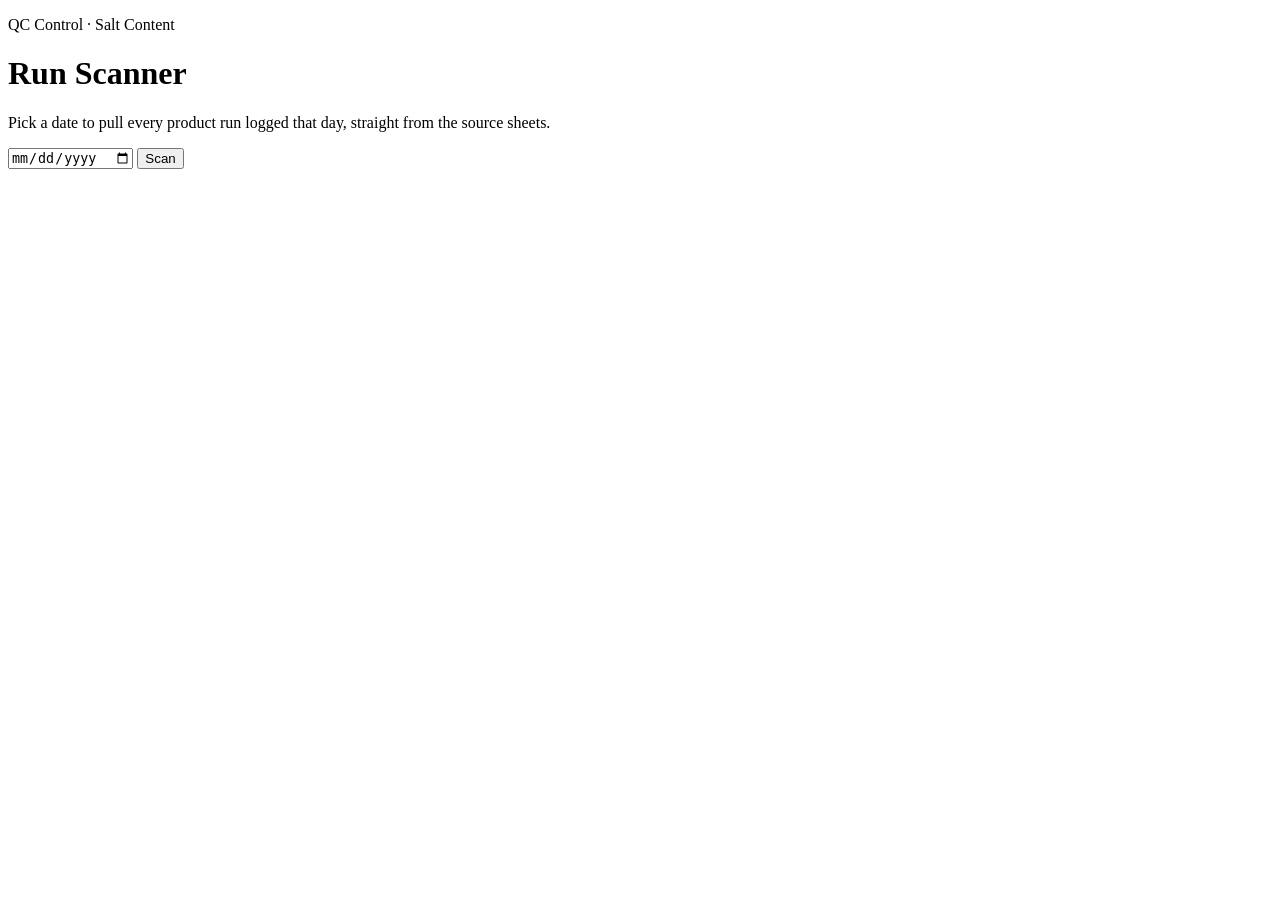
==== index.html @ 76a1842b "Add files via upload" ====
<!DOCTYPE html>
<html lang="en">
<head>
<meta charset="UTF-8" />
<meta name="viewport" content="width=device-width, initial-scale=1.0" />
<title>QC Run Scanner</title>
<link rel="preconnect" href="https://fonts.googleapis.com">
<link rel="preconnect" href="https://fonts.gstatic.com" crossorigin>
<link href="https://fonts.googleapis.com/css2?family=Big+Shoulders+Display:wght@700&family=IBM+Plex+Mono:wght@400;600&family=IBM+Plex+Sans:wght@400;500&display=swap" rel="stylesheet">
<link rel="stylesheet" href="css/styles.css" />
</head>
<body>
  <main class="page">
    <p class="eyebrow">QC Control &middot; Salt Content</p>
    <h1 class="display">Run Scanner</h1>
    <p class="lede">Pick a date to pull every product run logged that day, straight from the source sheets.</p>

    <form id="scan-form" class="scan-form">
      <input type="date" id="date-input" required />
      <button type="submit" id="scan-btn">Scan</button>
    </form>

    <div id="scan-track" class="scan-track"><div class="scan-beam"></div></div>
    <p id="scan-status" class="scan-status"></p>

    <div id="results" class="results"></div>
  </main>

  <script src="js/config.js"></script>
  <script src="js/sheets-api.js"></script>
  <script src="js/scanner.js"></script>
</body>
</html>
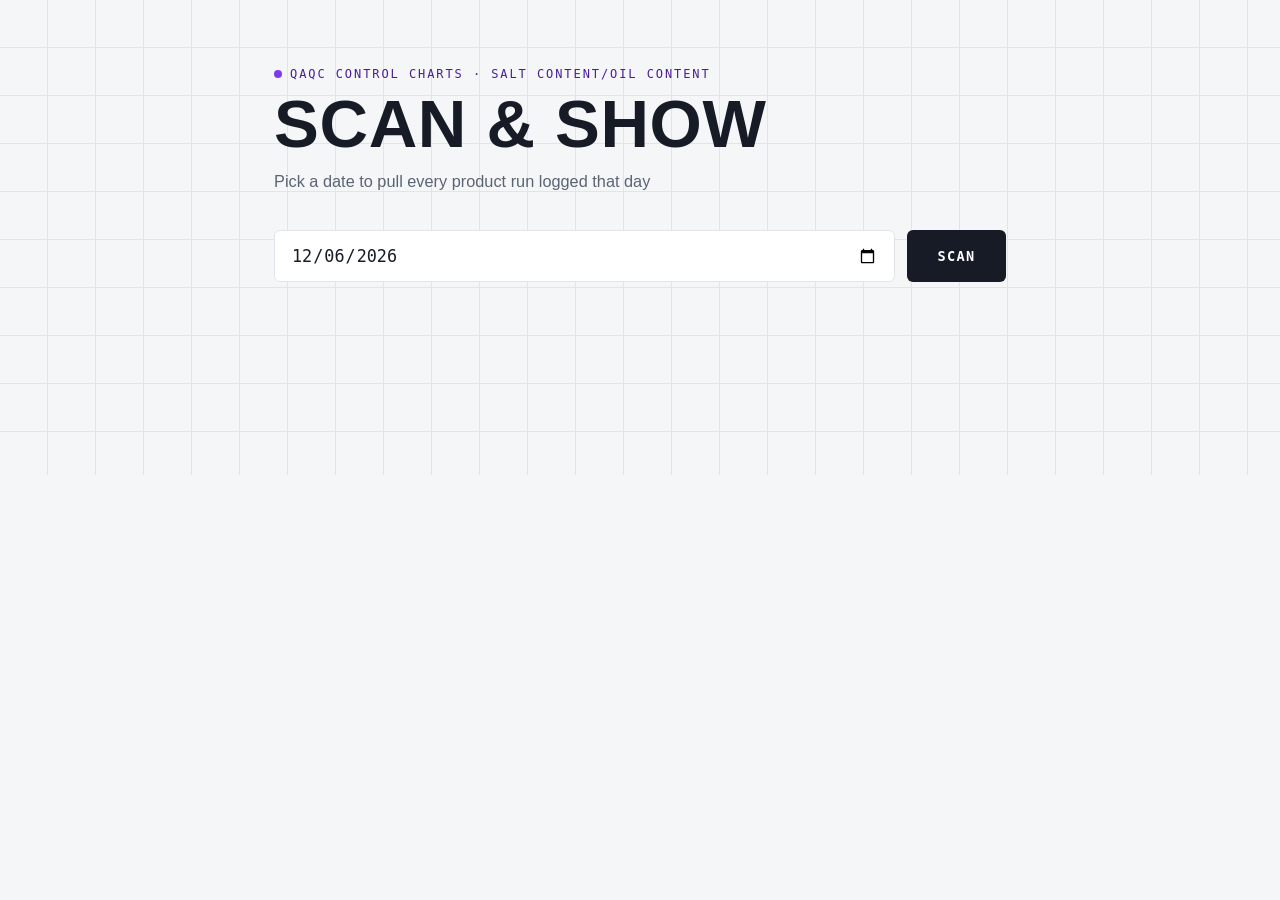
==== commit 6ea0e010: "Update title and content in index.html" ====
--- a/index.html
+++ b/index.html
@@ -3,7 +3,7 @@
 <head>
 <meta charset="UTF-8" />
 <meta name="viewport" content="width=device-width, initial-scale=1.0" />
-<title>QC Run Scanner</title>
+<title>QAQC CONTROL CHARTS SCANNER</title>
 <link rel="preconnect" href="https://fonts.googleapis.com">
 <link rel="preconnect" href="https://fonts.gstatic.com" crossorigin>
 <link href="https://fonts.googleapis.com/css2?family=Big+Shoulders+Display:wght@700&family=IBM+Plex+Mono:wght@400;600&family=IBM+Plex+Sans:wght@400;500&display=swap" rel="stylesheet">
@@ -11,9 +11,9 @@
 </head>
 <body>
   <main class="page">
-    <p class="eyebrow">QC Control &middot; Salt Content</p>
-    <h1 class="display">Run Scanner</h1>
-    <p class="lede">Pick a date to pull every product run logged that day, straight from the source sheets.</p>
+    <p class="eyebrow">QAQC CONTROL CHARTS &middot; Salt Content/Oil Content</p>
+    <h1 class="display">Scan & Show</h1>
+    <p class="lede">Pick a date to pull every product run logged that day</p>
 
     <form id="scan-form" class="scan-form">
       <input type="date" id="date-input" required />
--- a/css/styles.css
+++ b/css/styles.css
@@ -0,0 +1,327 @@
+/* ============================================================
+   QC Control Chart Dashboard — design tokens
+   Display: Big Shoulders (industrial signage character)
+   Body:    IBM Plex Sans
+   Data:    IBM Plex Mono (dates, tab codes, readouts)
+   ============================================================ */
+
+:root {
+  --bg: #f5f6f8;
+  --surface: #ffffff;
+  --surface-alt: #ecedf2;
+  --ink: #161b26;
+  --ink-secondary: #5b6472;
+  --ink-muted: #9aa1ac;
+  --border: #e1e4e9;
+  --accent: #7c3aed;
+  --accent-ink: #4c1d95;
+  --accent-soft: #f1ebfc;
+  --grade-a: #16a34a;
+  --grade-b: #eab308;
+  --grade-c: #ef4444;
+  --radius-sm: 6px;
+  --radius-md: 12px;
+  --shadow-card: 0 1px 2px rgba(22, 27, 38, 0.04), 0 8px 24px rgba(22, 27, 38, 0.05);
+  --font-display: "Big Shoulders Display", "Arial Narrow", sans-serif;
+  --font-body: "IBM Plex Sans", -apple-system, sans-serif;
+  --font-mono: "IBM Plex Mono", "SFMono-Regular", monospace;
+}
+
+* { box-sizing: border-box; }
+
+html, body {
+  margin: 0;
+  padding: 0;
+  background: var(--bg);
+  color: var(--ink);
+  font-family: var(--font-body);
+  -webkit-font-smoothing: antialiased;
+}
+
+body {
+  background-image:
+    linear-gradient(var(--border) 1px, transparent 1px),
+    linear-gradient(90deg, var(--border) 1px, transparent 1px);
+  background-size: 48px 48px;
+  background-position: -1px -1px;
+  background-attachment: fixed;
+}
+
+a { color: inherit; }
+
+.page {
+  max-width: 780px;
+  margin: 0 auto;
+  padding: 4rem 1.5rem 6rem;
+}
+
+:focus-visible {
+  outline: 2px solid var(--accent);
+  outline-offset: 2px;
+}
+
+/* ---- Typography ---- */
+
+.eyebrow {
+  font-family: var(--font-mono);
+  font-size: 0.75rem;
+  letter-spacing: 0.16em;
+  text-transform: uppercase;
+  color: var(--accent-ink);
+  display: inline-flex;
+  align-items: center;
+  gap: 0.5rem;
+  margin: 0 0 0.75rem;
+}
+
+.eyebrow::before {
+  content: "";
+  width: 8px;
+  height: 8px;
+  border-radius: 50%;
+  background: var(--accent);
+  display: inline-block;
+}
+
+h1.display {
+  font-family: var(--font-display);
+  font-weight: 700;
+  font-size: clamp(2.6rem, 7vw, 4.2rem);
+  text-transform: uppercase;
+  letter-spacing: 0.01em;
+  line-height: 0.92;
+  margin: 0;
+  color: var(--ink);
+}
+
+.lede {
+  color: var(--ink-secondary);
+  font-size: 1.02rem;
+  max-width: 46ch;
+  margin: 0.9rem 0 0;
+  line-height: 1.55;
+}
+
+/* ---- Scan form ---- */
+
+.scan-form {
+  display: flex;
+  gap: 0.75rem;
+  margin-top: 2.25rem;
+  flex-wrap: wrap;
+}
+
+.scan-form input[type="date"] {
+  font-family: var(--font-mono);
+  font-size: 1.05rem;
+  padding: 0.85rem 1rem;
+  border: 1px solid var(--border);
+  border-radius: var(--radius-sm);
+  background: var(--surface);
+  color: var(--ink);
+  min-width: 210px;
+  flex: 1 1 210px;
+}
+
+.scan-form button {
+  font-family: var(--font-mono);
+  text-transform: uppercase;
+  letter-spacing: 0.1em;
+  font-weight: 600;
+  font-size: 0.85rem;
+  background: var(--ink);
+  color: #fff;
+  border: none;
+  padding: 0.85rem 1.9rem;
+  border-radius: var(--radius-sm);
+  cursor: pointer;
+  transition: background 0.15s ease;
+}
+
+.scan-form button:hover:not(:disabled) { background: var(--accent); }
+.scan-form button:disabled { opacity: 0.5; cursor: not-allowed; }
+
+/* ---- Scan sweep ---- */
+
+.scan-track {
+  position: relative;
+  height: 2px;
+  background: var(--border);
+  margin-top: 2rem;
+  border-radius: 2px;
+  overflow: hidden;
+  opacity: 0;
+  transition: opacity 0.2s ease;
+}
+
+.scan-track.active { opacity: 1; }
+
+.scan-beam {
+  position: absolute;
+  top: 0;
+  left: 0;
+  width: 140px;
+  height: 100%;
+  background: linear-gradient(90deg, transparent, var(--accent), transparent);
+  animation: sweep 1.15s linear infinite;
+}
+
+@keyframes sweep {
+  from { transform: translateX(-140px); }
+  to { transform: translateX(calc(100% + 140px)); }
+}
+
+@media (prefers-reduced-motion: reduce) {
+  .scan-beam { animation: none; width: 100%; opacity: 0.55; }
+}
+
+.scan-status {
+  font-family: var(--font-mono);
+  font-size: 0.8rem;
+  color: var(--ink-muted);
+  margin-top: 0.75rem;
+  min-height: 1.2em;
+}
+
+/* ---- Results ---- */
+
+.results {
+  margin-top: 2.25rem;
+  display: flex;
+  flex-direction: column;
+  gap: 0.6rem;
+}
+
+.result-card {
+  display: flex;
+  align-items: center;
+  justify-content: space-between;
+  gap: 1rem;
+  padding: 1.05rem 1.3rem;
+  background: var(--surface);
+  border: 1px solid var(--border);
+  border-radius: var(--radius-md);
+  text-decoration: none;
+  color: inherit;
+  box-shadow: var(--shadow-card);
+  transition: border-color 0.15s ease, transform 0.15s ease;
+}
+
+.result-card:hover { border-color: var(--accent); transform: translateX(3px); }
+
+.result-main { display: flex; flex-direction: column; gap: 0.2rem; }
+
+.result-product {
+  font-family: var(--font-display);
+  text-transform: uppercase;
+  font-size: 1.2rem;
+  letter-spacing: 0.01em;
+}
+
+.result-tab {
+  font-family: var(--font-mono);
+  font-size: 0.78rem;
+  color: var(--ink-secondary);
+}
+
+.result-arrow {
+  font-family: var(--font-mono);
+  color: var(--accent);
+  font-size: 1.3rem;
+  flex-shrink: 0;
+}
+
+.empty-state, .error-state {
+  margin-top: 2rem;
+  padding: 1.75rem;
+  border: 1px dashed var(--border);
+  border-radius: var(--radius-md);
+  font-family: var(--font-mono);
+  font-size: 0.85rem;
+  color: var(--ink-secondary);
+  line-height: 1.6;
+}
+
+.error-state { border-color: var(--grade-c); color: var(--grade-c); }
+
+/* ---- Chart page ---- */
+
+.back-link {
+  font-family: var(--font-mono);
+  font-size: 0.78rem;
+  text-transform: uppercase;
+  letter-spacing: 0.09em;
+  color: var(--ink-secondary);
+  text-decoration: none;
+  display: inline-flex;
+  align-items: center;
+  gap: 0.4rem;
+  margin-bottom: 2.5rem;
+}
+
+.back-link:hover { color: var(--accent); }
+
+.chart-header { margin-bottom: 1.5rem; text-align: left; }
+
+.chart-title {
+  font-family: var(--font-display);
+  text-transform: uppercase;
+  font-size: clamp(1.7rem, 4.4vw, 2.5rem);
+  letter-spacing: 0.01em;
+  margin: 0 0 0.35rem;
+}
+
+.chart-sub {
+  font-family: var(--font-mono);
+  color: var(--ink-secondary);
+  font-size: 0.95rem;
+  margin: 0 0 0.15rem;
+}
+
+.chart-subtitle {
+  font-style: italic;
+  color: var(--ink-muted);
+  font-size: 0.85rem;
+  margin: 0 0 0.15rem;
+}
+
+.chart-date {
+  font-family: var(--font-mono);
+  font-size: 0.78rem;
+  color: var(--ink-muted);
+  margin: 0;
+}
+
+.legend {
+  display: flex;
+  gap: 1.1rem;
+  flex-wrap: wrap;
+  margin: 1.4rem 0 1rem;
+  font-family: var(--font-mono);
+  font-size: 0.76rem;
+  color: var(--ink-secondary);
+}
+
+.legend span { display: inline-flex; align-items: center; gap: 5px; }
+
+.legend .swatch { display: inline-block; width: 16px; height: 0; }
+.swatch.solid { border-top: 2px solid var(--accent); }
+.swatch.dash-a { border-top: 2px dashed var(--grade-a); }
+.swatch.dash-b { border-top: 2px dashed var(--grade-b); }
+.swatch.dash-c { border-top: 2px dashed var(--grade-c); }
+
+.chart-card {
+  background: var(--surface);
+  border: 1px solid var(--border);
+  border-radius: var(--radius-md);
+  padding: 1.5rem;
+  box-shadow: var(--shadow-card);
+}
+
+.chart-canvas-wrap { position: relative; width: 100%; height: 420px; }
+
+@media (max-width: 560px) {
+  .page { padding: 2.75rem 1.1rem 4rem; }
+  .chart-card { padding: 1.1rem; }
+  .chart-canvas-wrap { height: 320px; }
+}
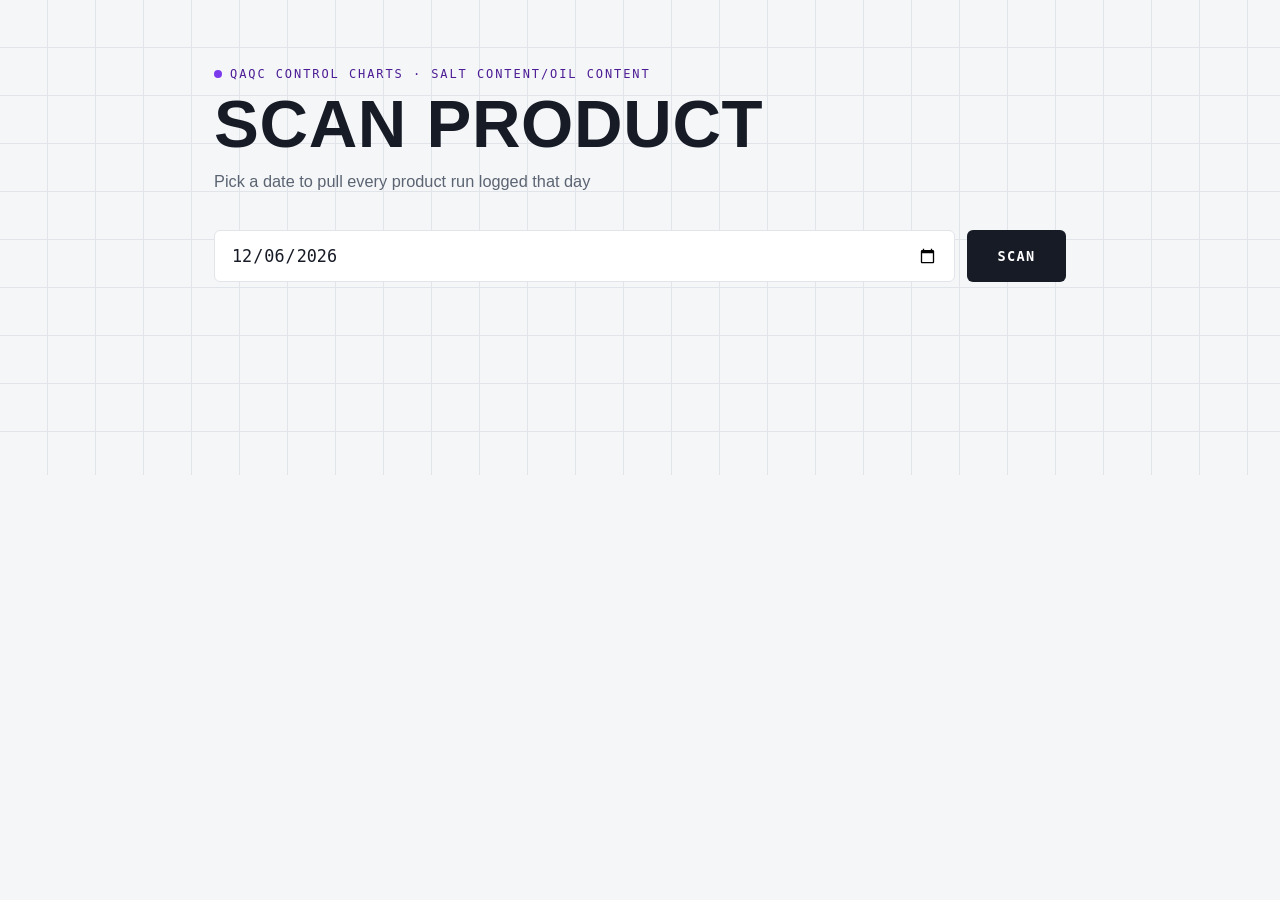
==== commit bcc6e7f5: "Update index.html" ====
--- a/index.html
+++ b/index.html
@@ -3,7 +3,7 @@
 <head>
 <meta charset="UTF-8" />
 <meta name="viewport" content="width=device-width, initial-scale=1.0" />
-<title>QAQC CONTROL CHARTS SCANNER</title>
+<title>QAQC CONTROL CHARTS</title>
 <link rel="preconnect" href="https://fonts.googleapis.com">
 <link rel="preconnect" href="https://fonts.gstatic.com" crossorigin>
 <link href="https://fonts.googleapis.com/css2?family=Big+Shoulders+Display:wght@700&family=IBM+Plex+Mono:wght@400;600&family=IBM+Plex+Sans:wght@400;500&display=swap" rel="stylesheet">
@@ -12,7 +12,7 @@
 <body>
   <main class="page">
     <p class="eyebrow">QAQC CONTROL CHARTS &middot; Salt Content/Oil Content</p>
-    <h1 class="display">Scan & Show</h1>
+    <h1 class="display">Scan Product</h1>
     <p class="lede">Pick a date to pull every product run logged that day</p>
 
     <form id="scan-form" class="scan-form">
--- a/css/styles.css
+++ b/css/styles.css
@@ -50,7 +50,7 @@
 a { color: inherit; }
 
 .page {
-  max-width: 780px;
+  max-width: 900px;
   margin: 0 auto;
   padding: 4rem 1.5rem 6rem;
 }
@@ -294,6 +294,7 @@
 
 .legend {
   display: flex;
+  justify-content: center;
   gap: 1.1rem;
   flex-wrap: wrap;
   margin: 1.4rem 0 1rem;
@@ -304,7 +305,7 @@
 
 .legend span { display: inline-flex; align-items: center; gap: 5px; }
 
-.legend .swatch { display: inline-block; width: 16px; height: 0; }
+.legend .swatch { display: inline-block; width: 14px; height: 0; }
 .swatch.solid { border-top: 2px solid var(--accent); }
 .swatch.dash-a { border-top: 2px dashed var(--grade-a); }
 .swatch.dash-b { border-top: 2px dashed var(--grade-b); }
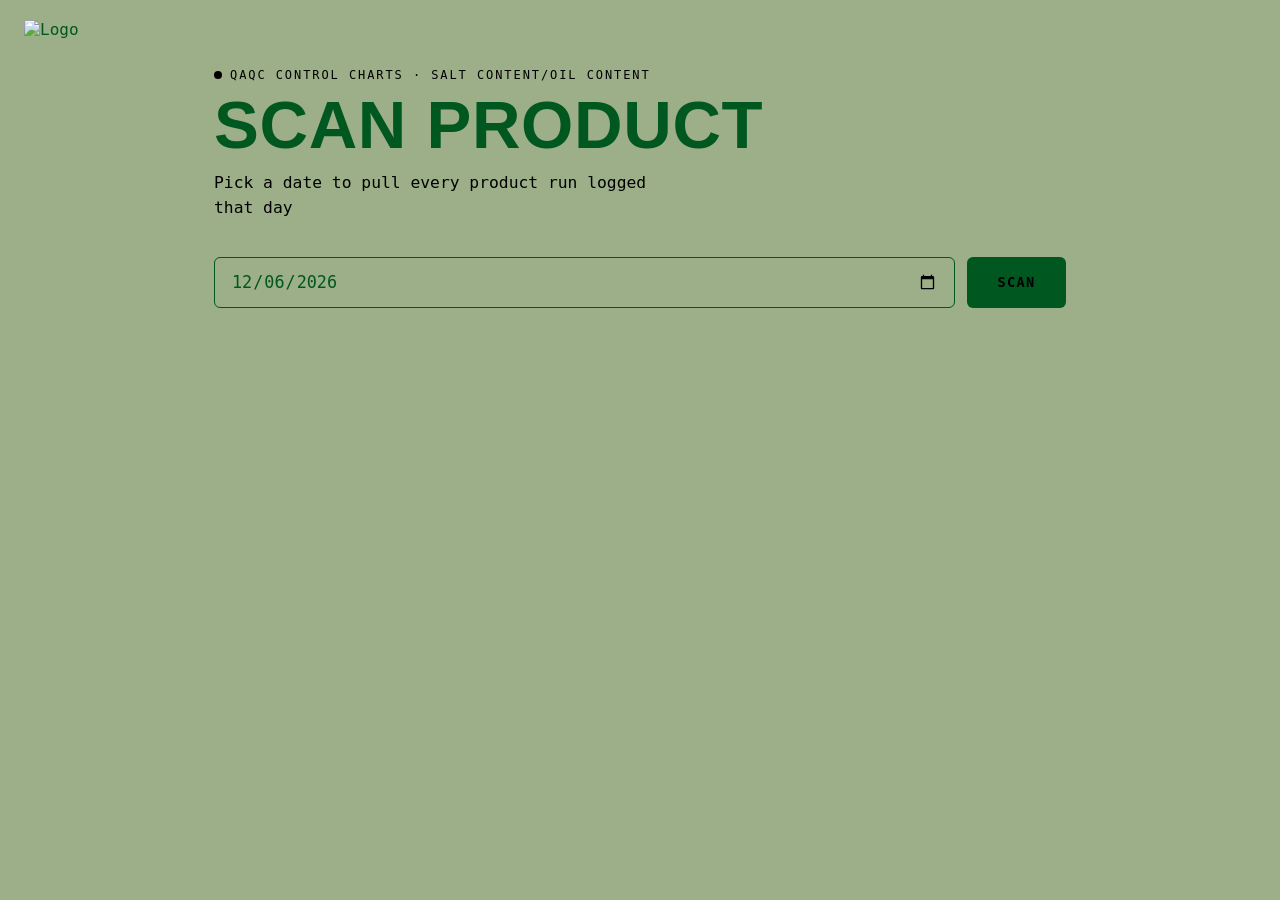
==== commit c47b5aad: "Add logo image to index.html" ====
--- a/index.html
+++ b/index.html
@@ -8,6 +8,9 @@
 <link rel="preconnect" href="https://fonts.gstatic.com" crossorigin>
 <link href="https://fonts.googleapis.com/css2?family=Big+Shoulders+Display:wght@700&family=IBM+Plex+Mono:wght@400;600&family=IBM+Plex+Sans:wght@400;500&display=swap" rel="stylesheet">
 <link rel="stylesheet" href="css/styles.css" />
+<div class="logo">
+  <img src="https://companieslogo.com/img/orig/BJC.BK_BIG-226de847.png?t=1720244491" alt="Logo">
+</div>
 </head>
 <body>
   <main class="page">
--- a/css/styles.css
+++ b/css/styles.css
@@ -1,19 +1,12 @@
-/* ============================================================
-   QC Control Chart Dashboard — design tokens
-   Display: Big Shoulders (industrial signage character)
-   Body:    IBM Plex Sans
-   Data:    IBM Plex Mono (dates, tab codes, readouts)
-   ============================================================ */
-
 :root {
-  --bg: #f5f6f8;
-  --surface: #ffffff;
+  --bg: #9CAF88;
+  --surface: #9CAF88;
   --surface-alt: #ecedf2;
-  --ink: #161b26;
-  --ink-secondary: #5b6472;
-  --ink-muted: #9aa1ac;
+  --ink: #005720;
+  --ink-secondary: #000000;
+  --ink-muted: #005720;
   --border: #e1e4e9;
-  --accent: #7c3aed;
+  --accent: #CBD5C0;
   --accent-ink: #4c1d95;
   --accent-soft: #f1ebfc;
   --grade-a: #16a34a;
@@ -23,7 +16,7 @@
   --radius-md: 12px;
   --shadow-card: 0 1px 2px rgba(22, 27, 38, 0.04), 0 8px 24px rgba(22, 27, 38, 0.05);
   --font-display: "Big Shoulders Display", "Arial Narrow", sans-serif;
-  --font-body: "IBM Plex Sans", -apple-system, sans-serif;
+  --font-body: "IBM Plex Sans", -apple-system, monospace;
   --font-mono: "IBM Plex Mono", "SFMono-Regular", monospace;
 }
 
@@ -39,9 +32,7 @@
 }
 
 body {
-  background-image:
-    linear-gradient(var(--border) 1px, transparent 1px),
-    linear-gradient(90deg, var(--border) 1px, transparent 1px);
+  background-image:url ("https://static.vecteezy.com/system/resources/previews/020/498/877/non_2x/watercolor-light-emerald-ombre-background-texture-aquarelle-abstract-pastel-green-gradient-backdrop-photo.jpg");
   background-size: 48px 48px;
   background-position: -1px -1px;
   background-attachment: fixed;
@@ -60,6 +51,19 @@
   outline-offset: 2px;
 }
 
+/*---- Company Logo ----*/
+.logo {
+  position: absolute;
+  top: 20px;
+  left: 24px;
+  z-index: 10;
+}
+
+.logo img {
+  width: 90px;
+  height: auto;
+}
+
 /* ---- Typography ---- */
 
 .eyebrow {
@@ -67,7 +71,7 @@
   font-size: 0.75rem;
   letter-spacing: 0.16em;
   text-transform: uppercase;
-  color: var(--accent-ink);
+  color: var(--ink-secondary);
   display: inline-flex;
   align-items: center;
   gap: 0.5rem;
@@ -79,7 +83,7 @@
   width: 8px;
   height: 8px;
   border-radius: 50%;
-  background: var(--accent);
+  background: var(--ink-secondary);
   display: inline-block;
 }
 
@@ -115,10 +119,10 @@
   font-family: var(--font-mono);
   font-size: 1.05rem;
   padding: 0.85rem 1rem;
-  border: 1px solid var(--border);
+  border: 1px solid var(--ink-muted);
   border-radius: var(--radius-sm);
   background: var(--surface);
-  color: var(--ink);
+  color: var(--ink-muted);
   min-width: 210px;
   flex: 1 1 210px;
 }
@@ -130,7 +134,7 @@
   font-weight: 600;
   font-size: 0.85rem;
   background: var(--ink);
-  color: #fff;
+  color: #000;
   border: none;
   padding: 0.85rem 1.9rem;
   border-radius: var(--radius-sm);
@@ -162,7 +166,7 @@
   left: 0;
   width: 140px;
   height: 100%;
-  background: linear-gradient(90deg, transparent, var(--accent), transparent);
+  background: linear-gradient(90deg, transparent, var(--ink-secondary), transparent);
   animation: sweep 1.15s linear infinite;
 }
 
@@ -266,6 +270,7 @@
 .chart-title {
   font-family: var(--font-display);
   text-transform: uppercase;
+  font-weight: 700;
   font-size: clamp(1.7rem, 4.4vw, 2.5rem);
   letter-spacing: 0.01em;
   margin: 0 0 0.35rem;
@@ -275,27 +280,30 @@
   font-family: var(--font-mono);
   color: var(--ink-secondary);
   font-size: 0.95rem;
+  font-weight: 700;
   margin: 0 0 0.15rem;
 }
 
 .chart-subtitle {
-  font-style: italic;
-  color: var(--ink-muted);
+  font-style: normal;
+  color: var(--ink-secondary);
   font-size: 0.85rem;
+  font-weight: 500;
   margin: 0 0 0.15rem;
 }
 
 .chart-date {
   font-family: var(--font-mono);
   font-size: 0.78rem;
-  color: var(--ink-muted);
+  color: var(--ink-secondary);
+  font-weight: 700;
   margin: 0;
 }
 
 .legend {
   display: flex;
   justify-content: center;
-  gap: 1.1rem;
+  gap: 1.05rem;
   flex-wrap: wrap;
   margin: 1.4rem 0 1rem;
   font-family: var(--font-mono);
@@ -305,14 +313,14 @@
 
 .legend span { display: inline-flex; align-items: center; gap: 5px; }
 
-.legend .swatch { display: inline-block; width: 14px; height: 0; }
-.swatch.solid { border-top: 2px solid var(--accent); }
+.legend .swatch { display: inline-block; width: 12px; height: 0; }
+.swatch.solid { border-top: 2px solid #7c3aed; }
 .swatch.dash-a { border-top: 2px dashed var(--grade-a); }
 .swatch.dash-b { border-top: 2px dashed var(--grade-b); }
 .swatch.dash-c { border-top: 2px dashed var(--grade-c); }
 
 .chart-card {
-  background: var(--surface);
+  background: var(--surface-alt);
   border: 1px solid var(--border);
   border-radius: var(--radius-md);
   padding: 1.5rem;
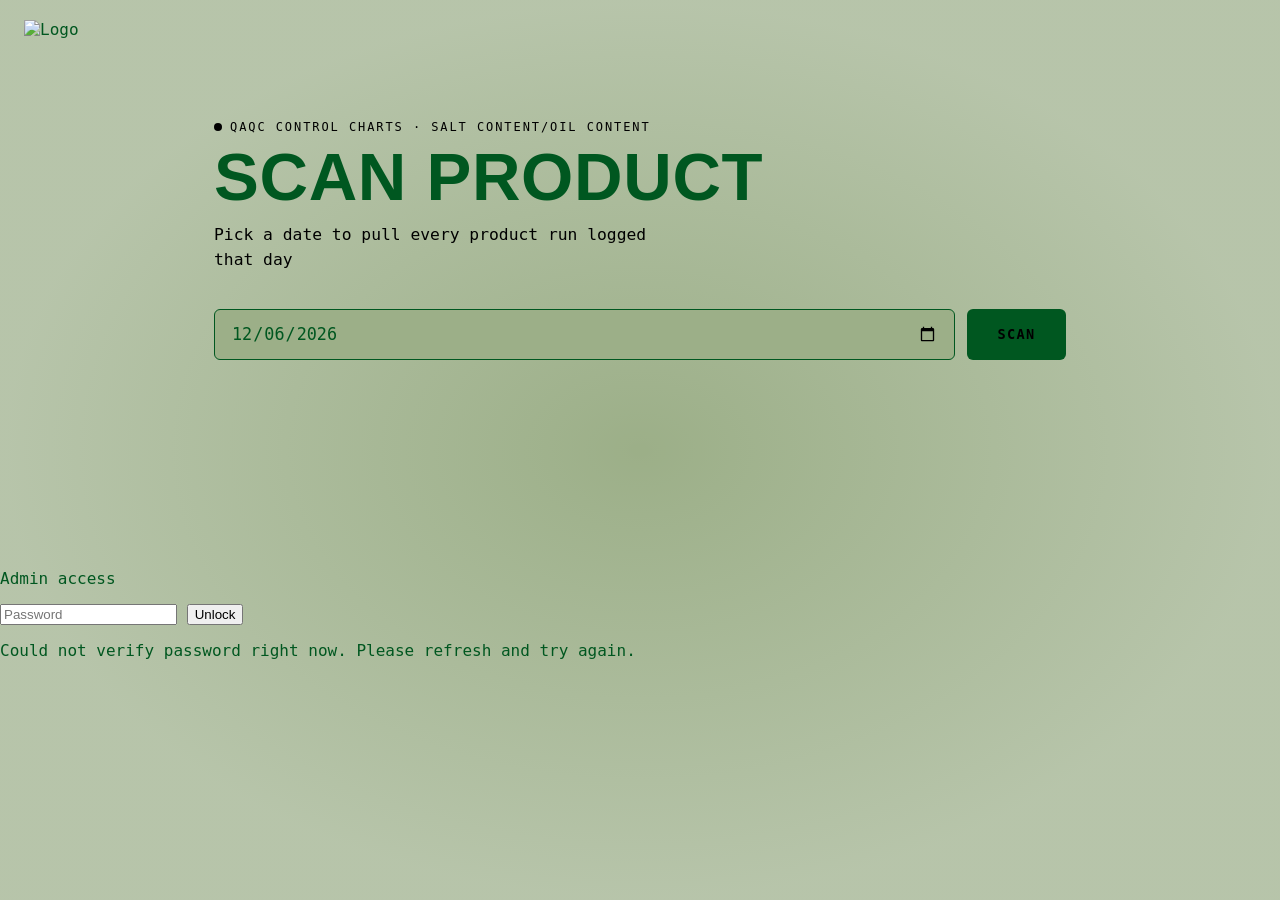
==== commit 5b40423b: "Add auth.js script to index.html" ====
--- a/index.html
+++ b/index.html
@@ -31,6 +31,7 @@
 
   <script src="js/config.js"></script>
   <script src="js/sheets-api.js"></script>
+  <script src="js/auth.js"></script>
   <script src="js/scanner.js"></script>
 </body>
 </html>
--- a/css/styles.css
+++ b/css/styles.css
@@ -24,6 +24,7 @@
 
 html, body {
   margin: 0;
+  min-height: 100%;
   padding: 0;
   background: var(--bg);
   color: var(--ink);
@@ -32,9 +33,13 @@
 }
 
 body {
-  background-image:url ("https://static.vecteezy.com/system/resources/previews/020/498/877/non_2x/watercolor-light-emerald-ombre-background-texture-aquarelle-abstract-pastel-green-gradient-backdrop-photo.jpg");
-  background-size: 48px 48px;
-  background-position: -1px -1px;
+  min-height: 100vh;
+  background-image:
+    radial-gradient(ellipse at center, rgba(245, 246, 248, 0) 0%, rgba(245, 246, 248, 0.3) 70%, rgba(245, 246, 248, 0.3) 100%),
+    url("https://img.magnific.com/free-vector/natural-green-hand-painted-watercolor-texture-background_1017-39357.jpg?w=2000");
+  background-size: cover;
+  background-position: center;
+  background-repeat: no-repeat;
   background-attachment: fixed;
 }
 
@@ -60,8 +65,9 @@
 }
 
 .logo img {
-  width: 90px;
+  width: 100px;
   height: auto;
+  max-height: 70px; /* keeps logo height predictable */
 }
 
 /* ---- Typography ---- */
@@ -75,7 +81,7 @@
   display: inline-flex;
   align-items: center;
   gap: 0.5rem;
-  margin: 0 0 0.75rem;
+  margin: 3.5rem 0 0.75rem;
 }
 
 .eyebrow::before {
@@ -172,7 +178,7 @@
 
 @keyframes sweep {
   from { transform: translateX(-140px); }
-  to { transform: translateX(calc(100% + 140px)); }
+  to { transform: translateX(100vw); }
 }
 
 @media (prefers-reduced-motion: reduce) {
@@ -263,7 +269,7 @@
   margin-bottom: 2.5rem;
 }
 
-.back-link:hover { color: var(--accent); }
+.back-link:hover { color: var(--ink-muted); }
 
 .chart-header { margin-bottom: 1.5rem; text-align: left; }
 
@@ -330,7 +336,34 @@
 .chart-canvas-wrap { position: relative; width: 100%; height: 420px; }
 
 @media (max-width: 560px) {
-  .page { padding: 2.75rem 1.1rem 4rem; }
+  .page {
+  max-width: 900px;
+  margin: 0 auto;
+  padding: 7.5rem 1.5rem 6rem; /* was 4rem — increased to clear the logo */
+}
   .chart-card { padding: 1.1rem; }
   .chart-canvas-wrap { height: 320px; }
 }
+.back-link:hover { color: var(--ink-muted); }
+
+.share-link {
+  position: fixed;
+  top: 16px;
+  right: 16px;
+  padding: 8px 14px;
+  font-family: 'IBM Plex Sans', sans-serif;
+  font-size: 0.85rem;
+  font-weight: 500;
+  color: #fff;
+  background: var(--accent-ink);
+  border: none;
+  border-radius: 6px;
+  cursor: pointer;
+  transition: opacity 0.2s ease;
+}
+
+.share-link:hover {
+  opacity: 0.85;
+}
+
+.chart-header { margin-bottom: 1.5rem; text-align: left; }
